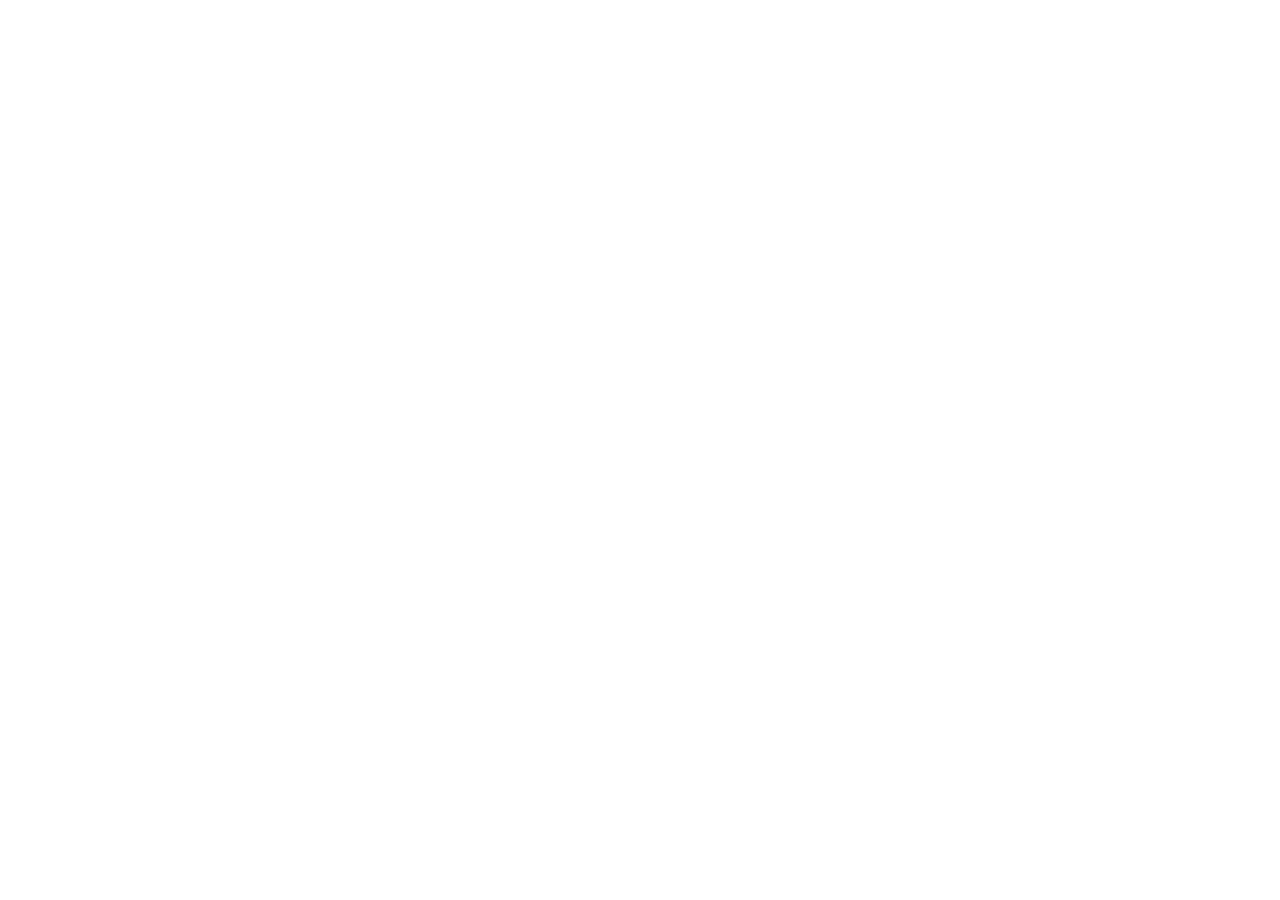
==== index.html @ 70196791 "Add files via upload" ====
<!doctype html>
<html lang="ar" dir="rtl">
  <head>
    <meta charset="UTF-8" />
    <meta name="viewport" content="width=device-width, initial-scale=1.0" />
    <title>Radiant Solar - المشعبة للطاقة الشمسية</title>
    <link rel="preconnect" href="https://fonts.googleapis.com">
    <link rel="preconnect" href="https://fonts.gstatic.com" crossorigin>
    <link href="https://fonts.googleapis.com/css2?family=IBM+Plex+Sans+Arabic:wght@300;400;500;600;700&family=Manrope:wght@300;400;500;600;700&display=swap" rel="stylesheet">
    <link href="https://fonts.googleapis.com/css2?family=Material+Symbols+Outlined:opsz,wght,FILL,GRAD@20..48,100..700,0..1,-50..200" rel="stylesheet" />
  </head>
  <body class="font-arabic bg-background text-on-background">
    <div id="root"></div>
    <script type="module" src="/src/main.tsx"></script>
  </body>
</html>
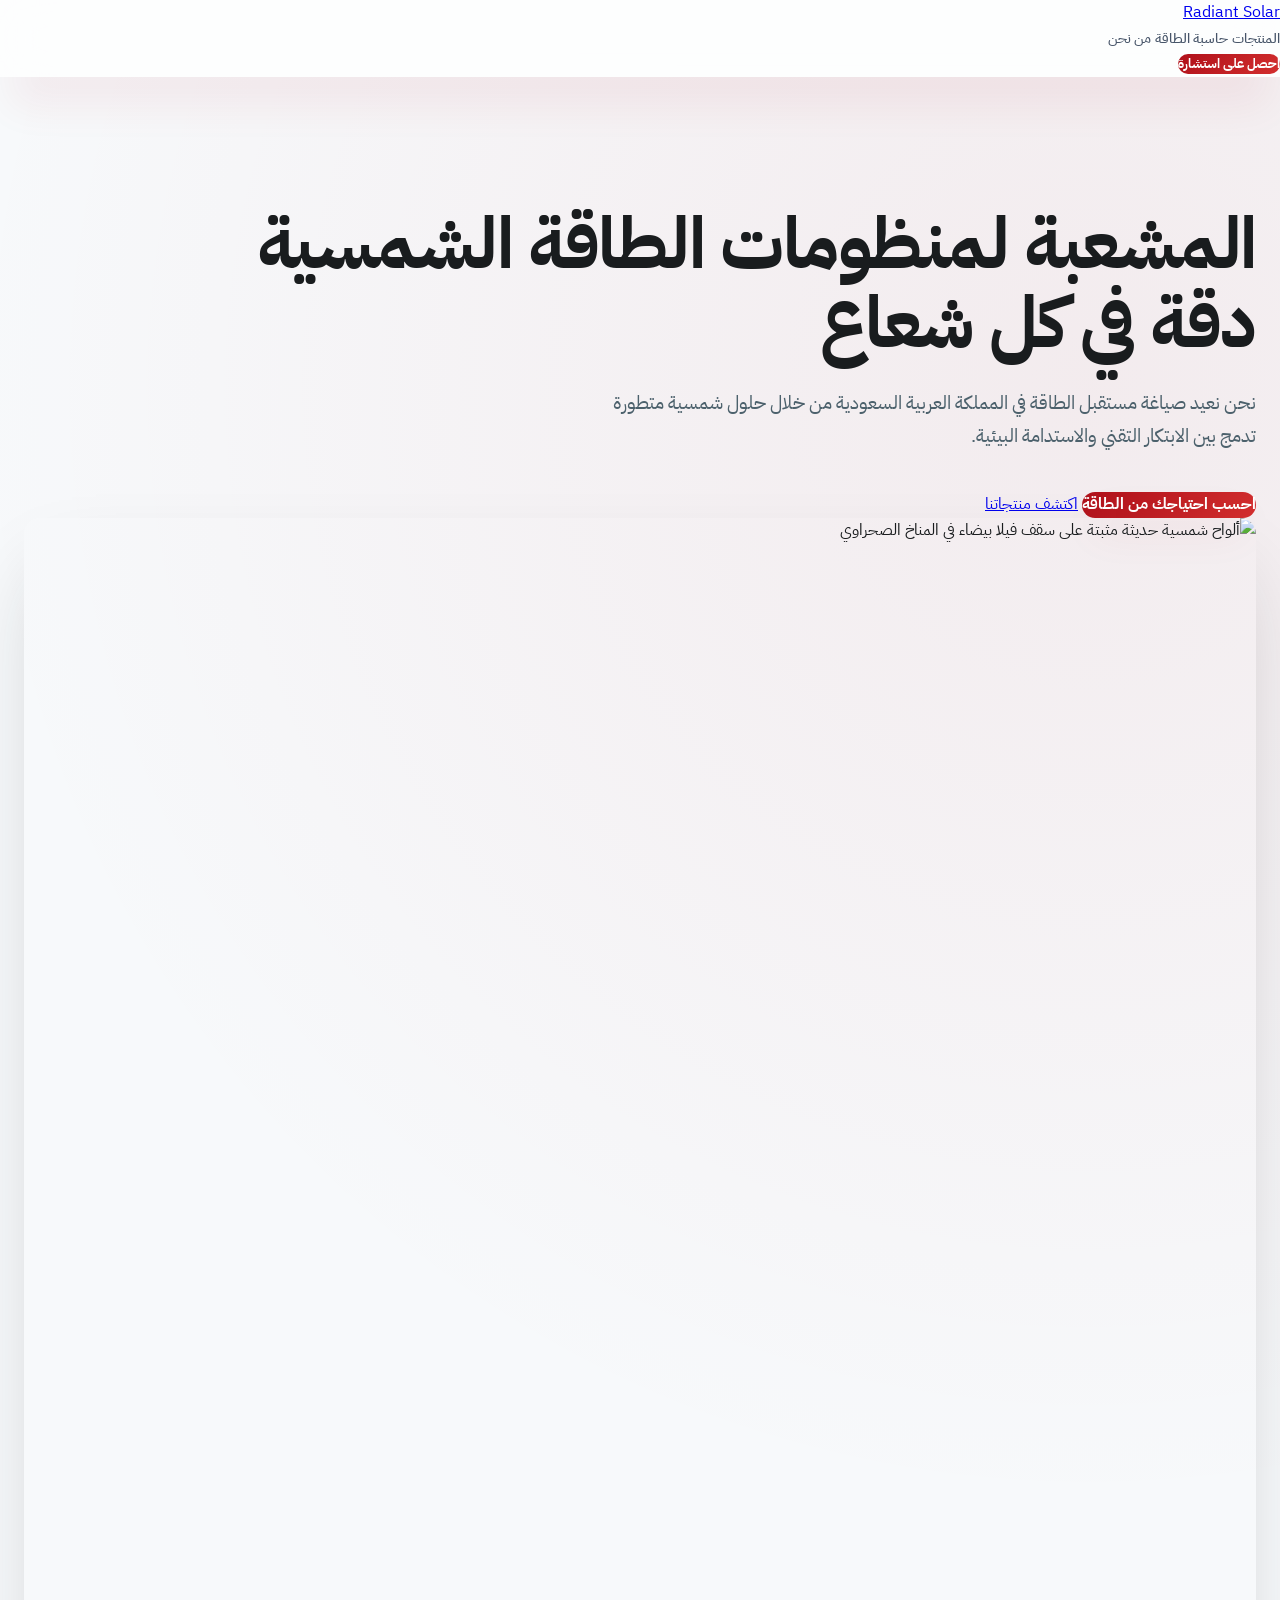
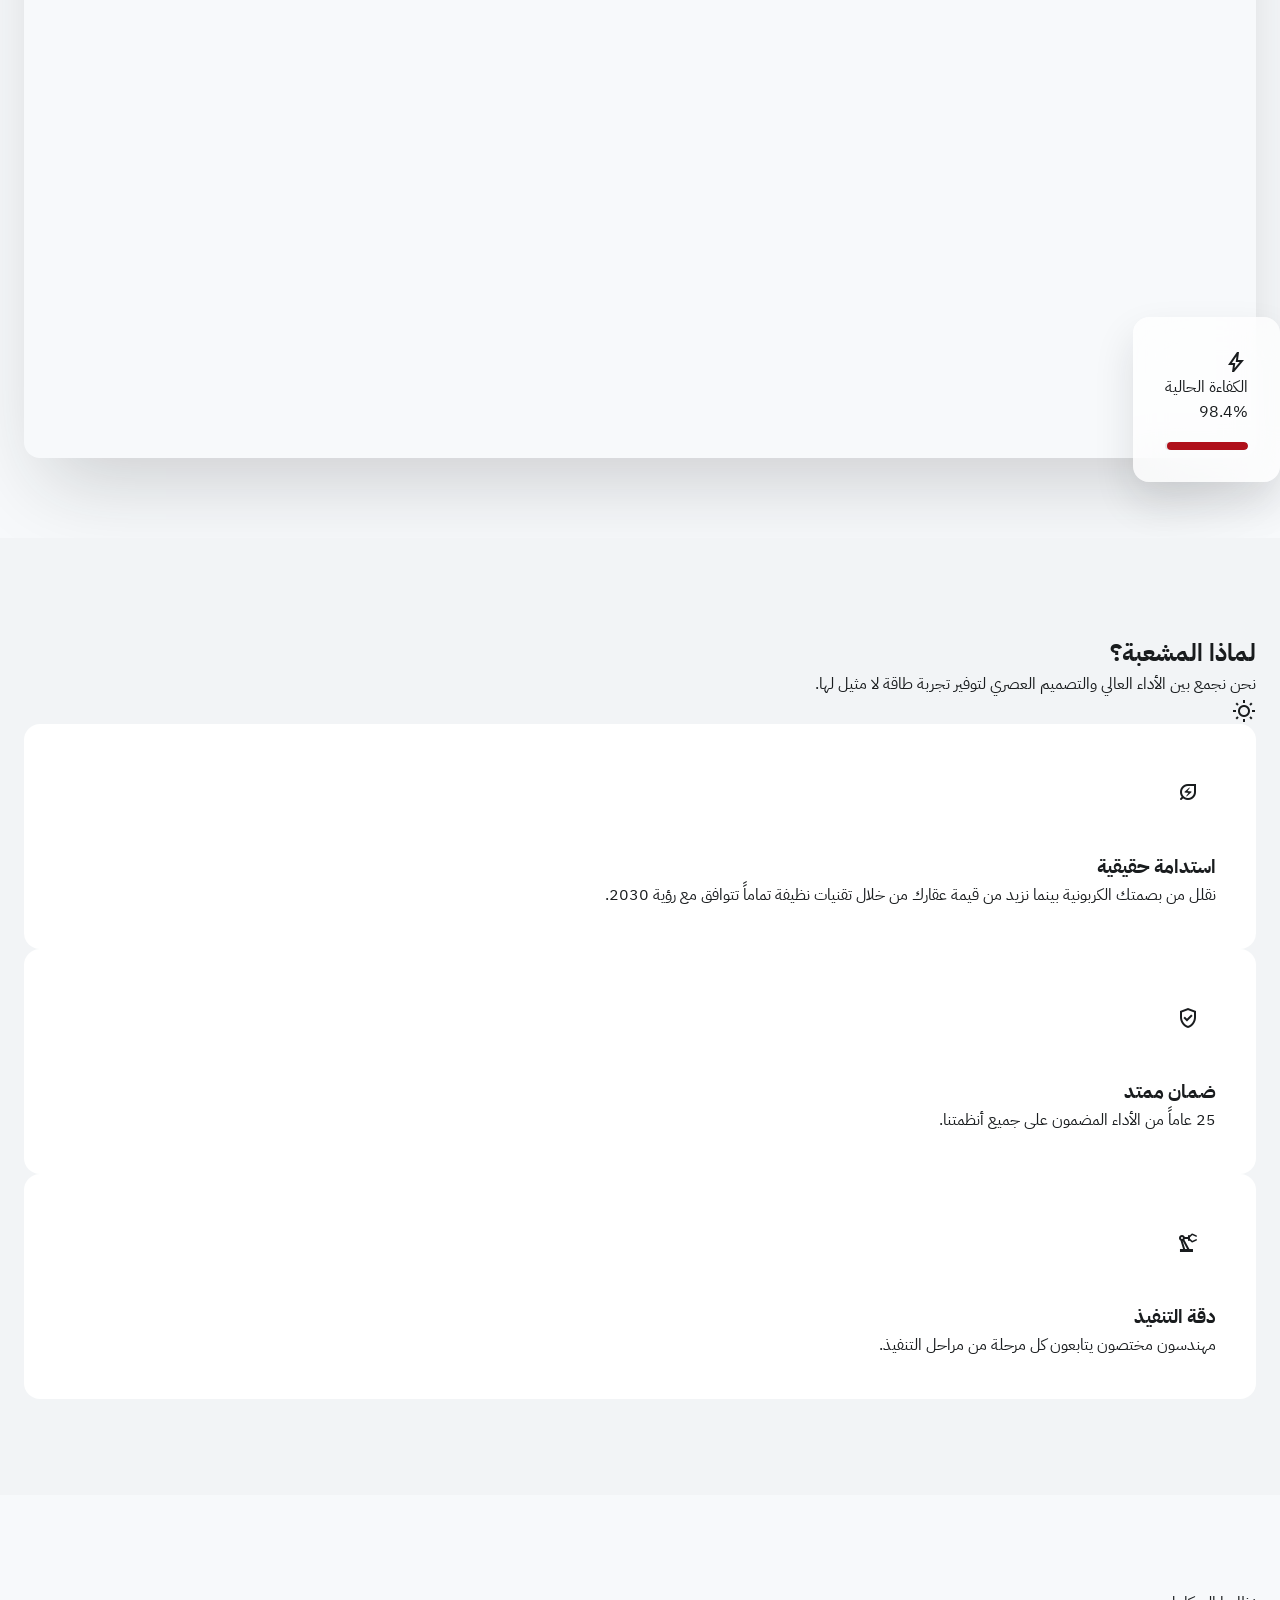
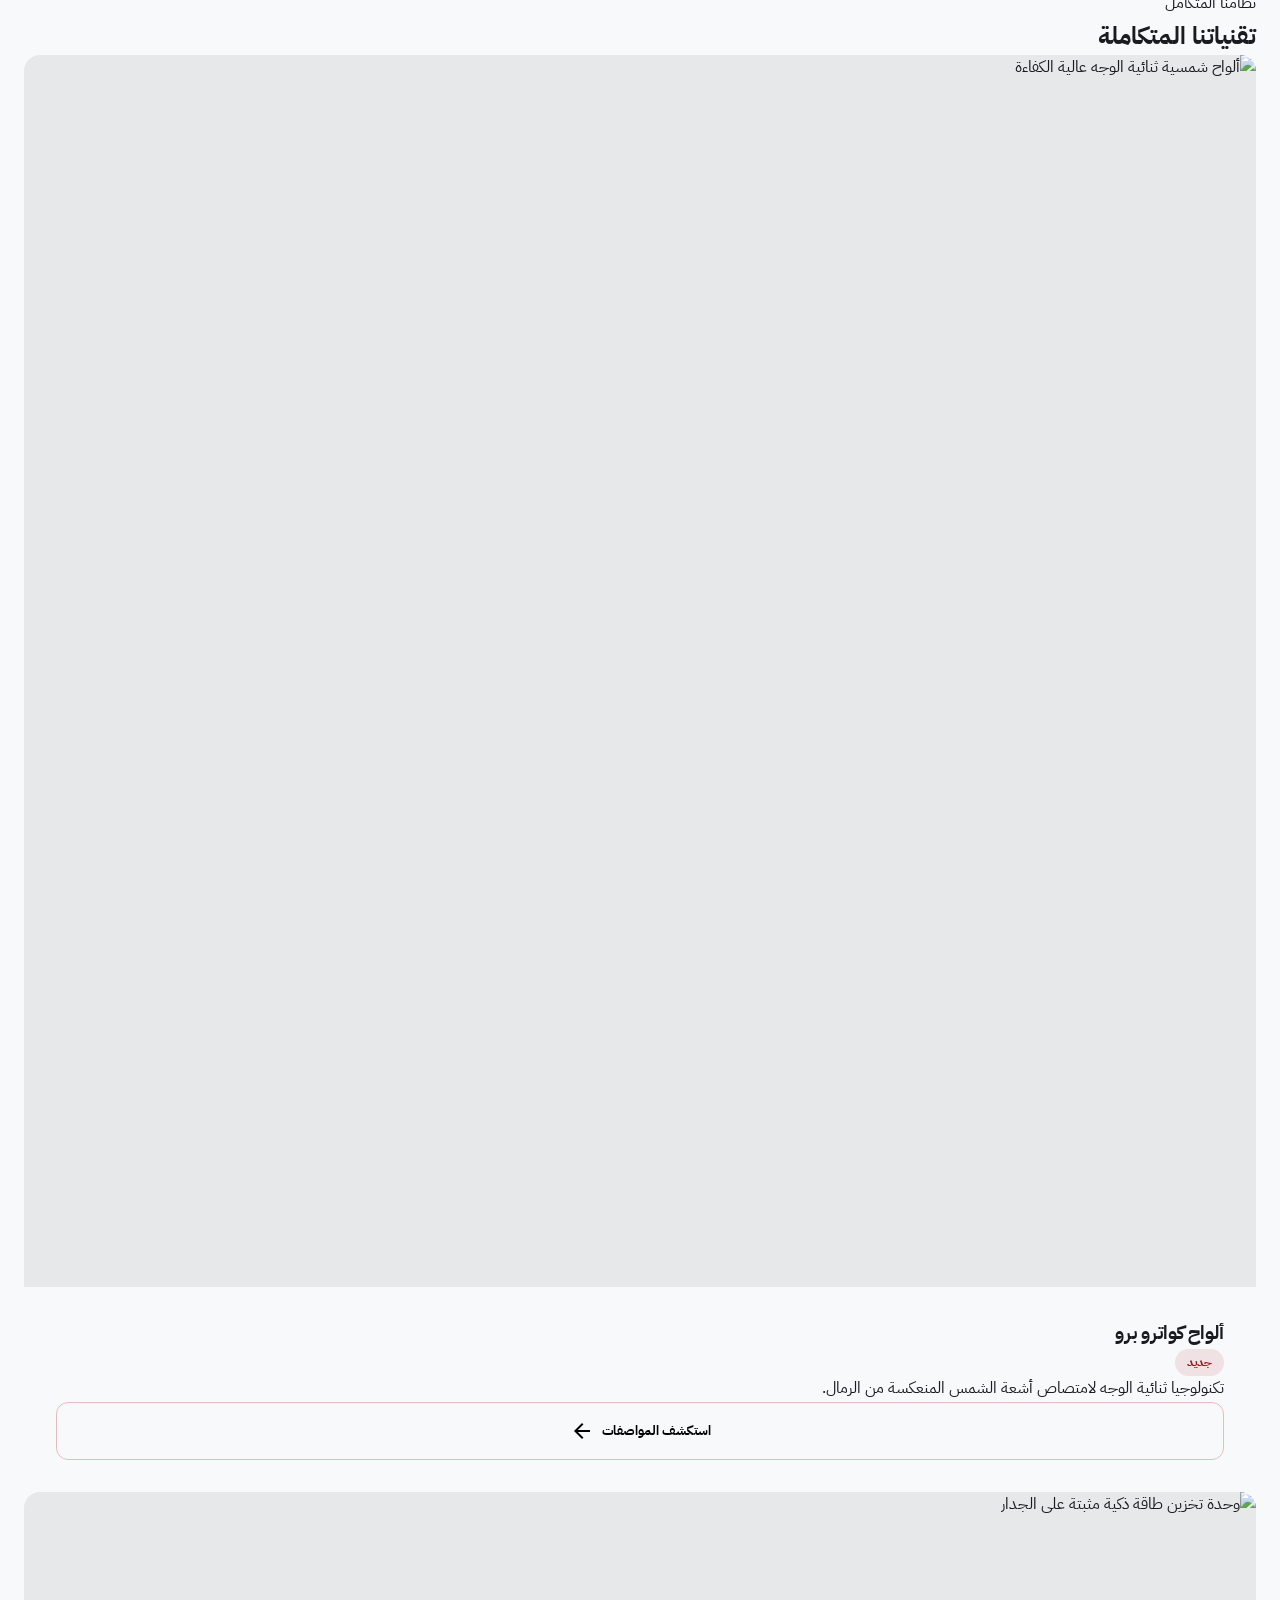
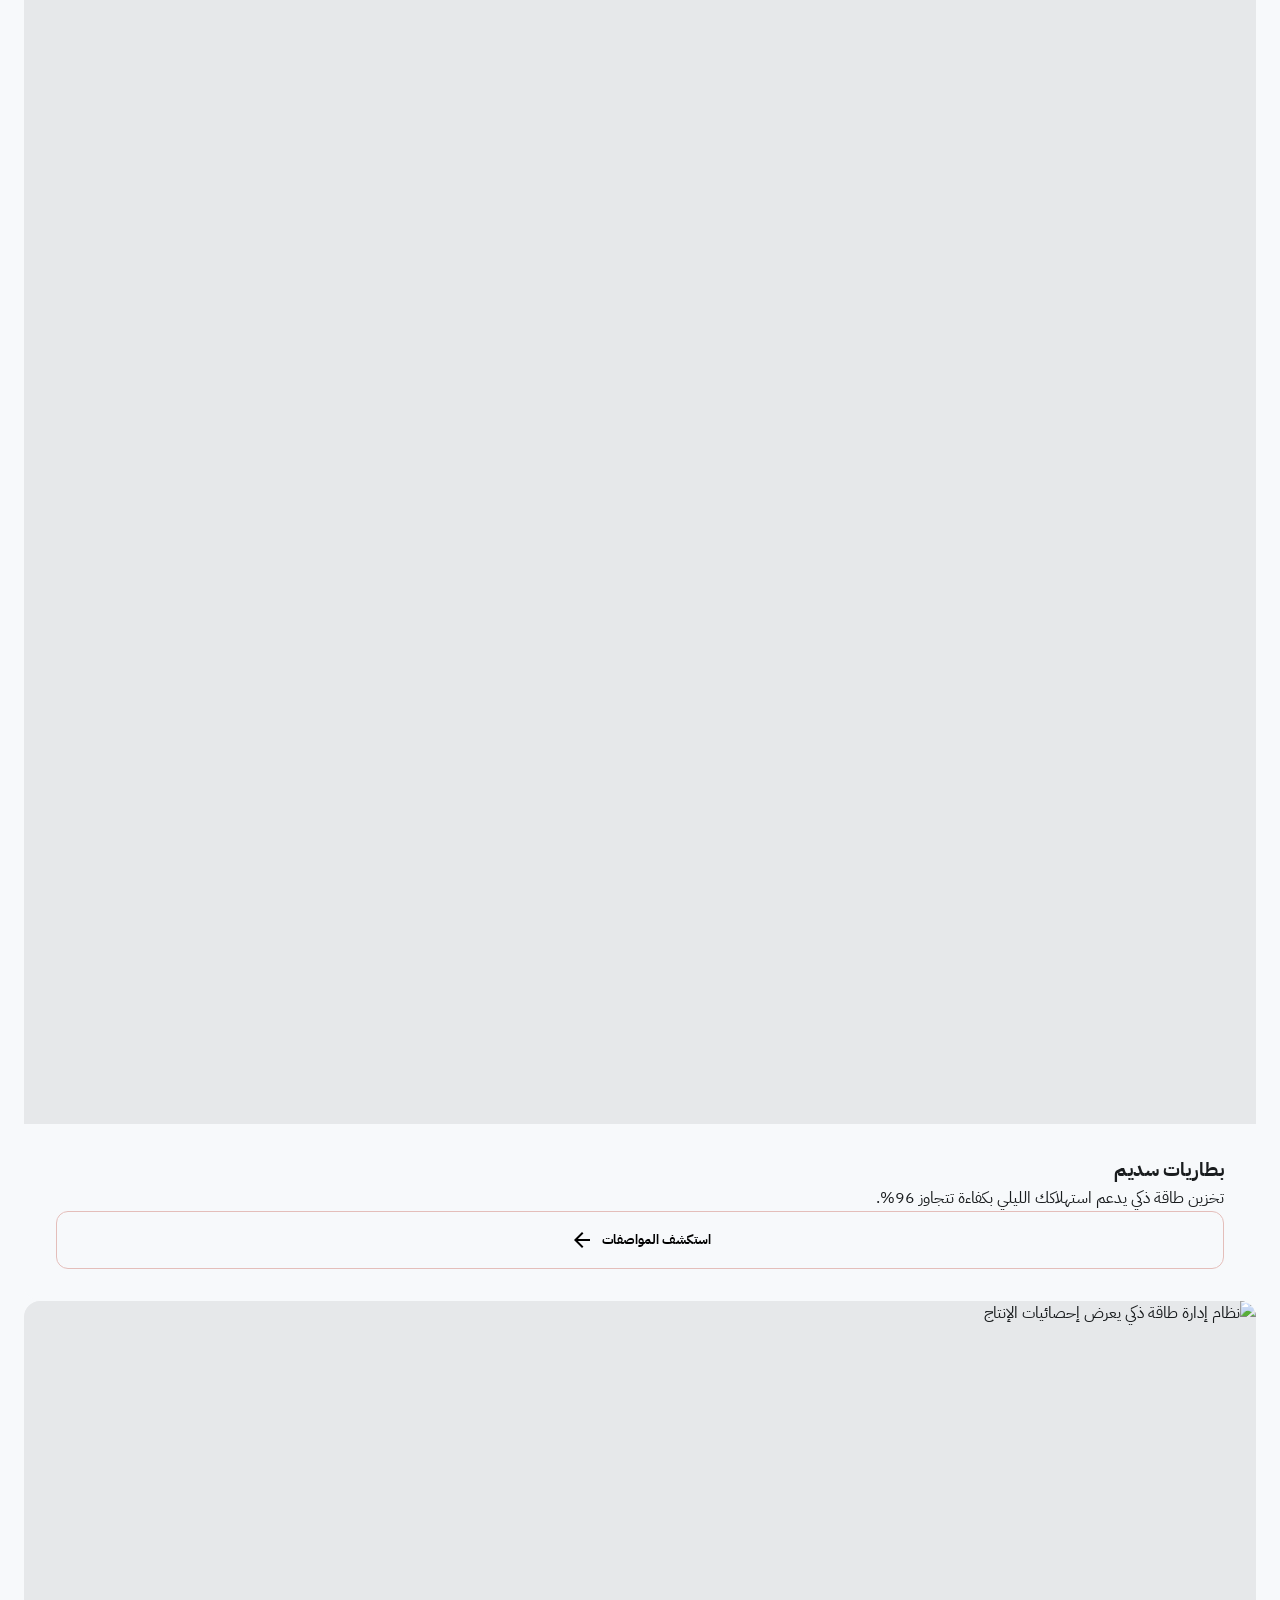
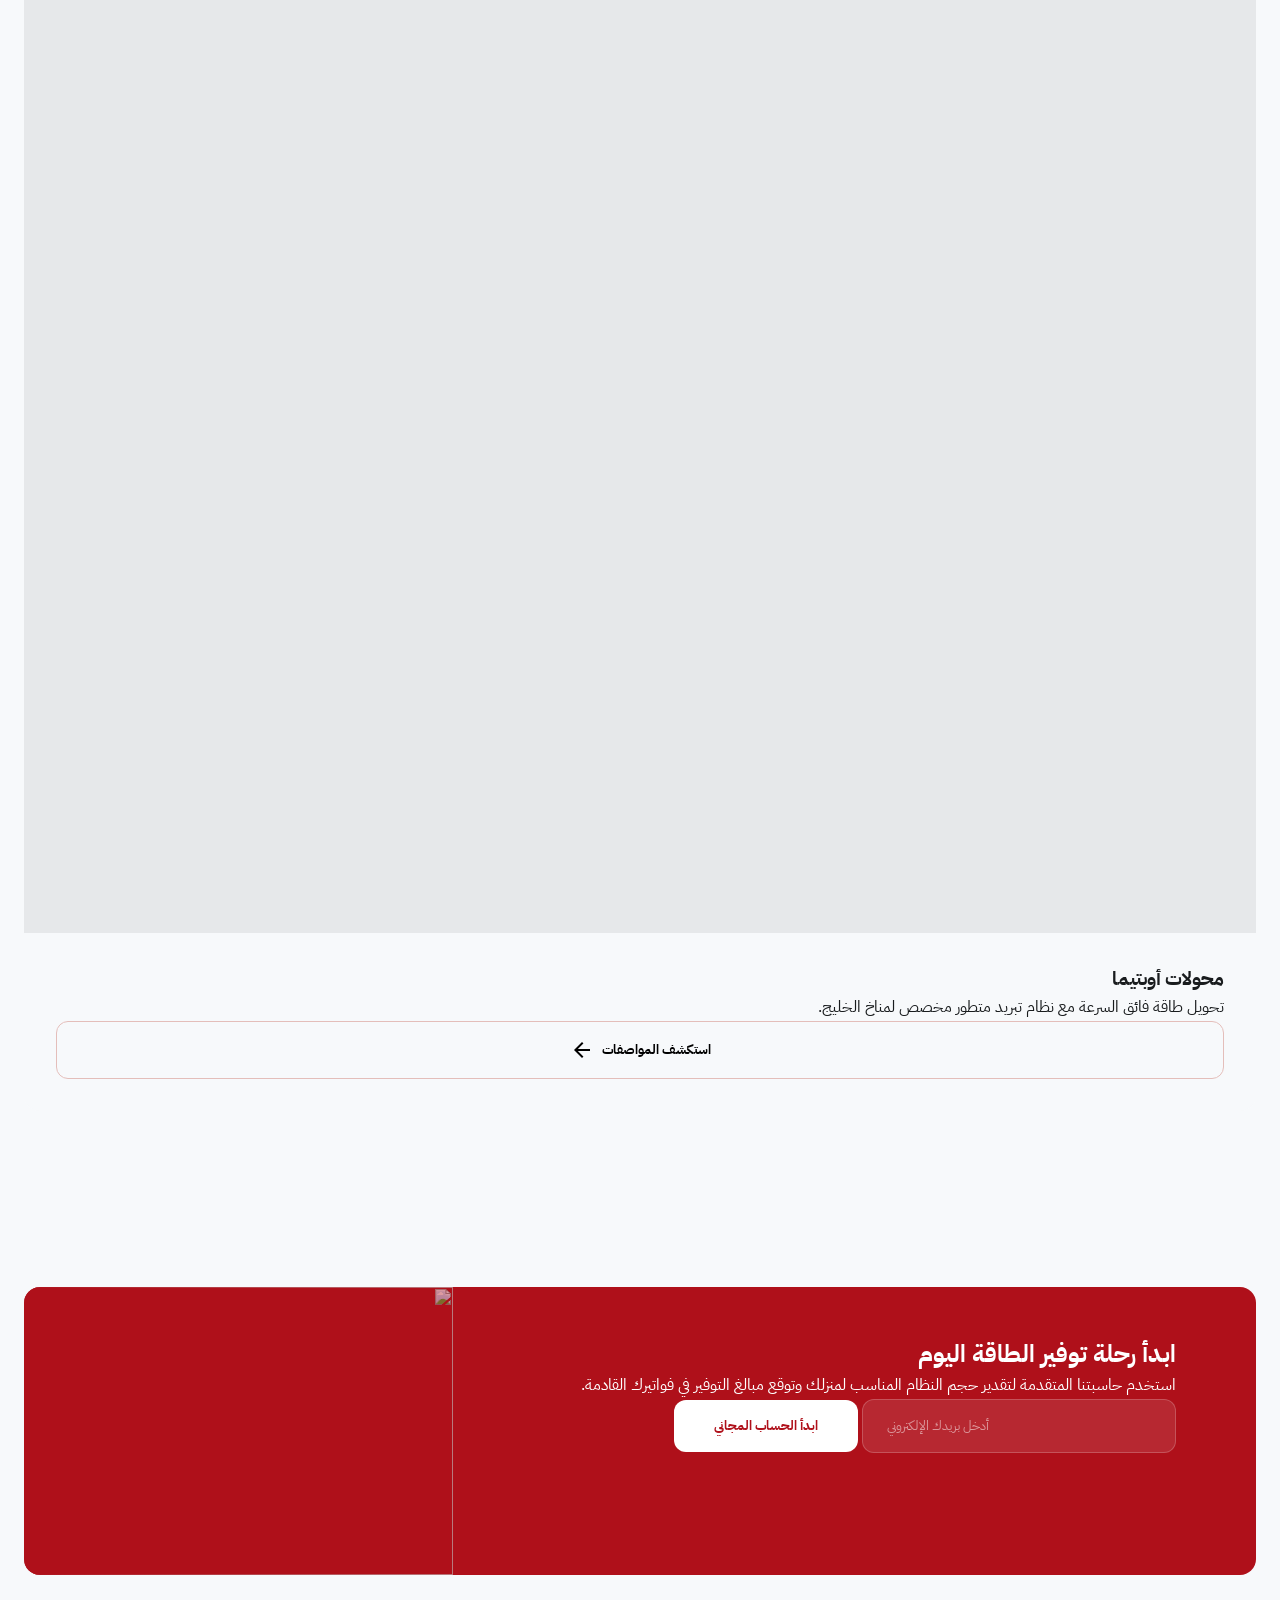
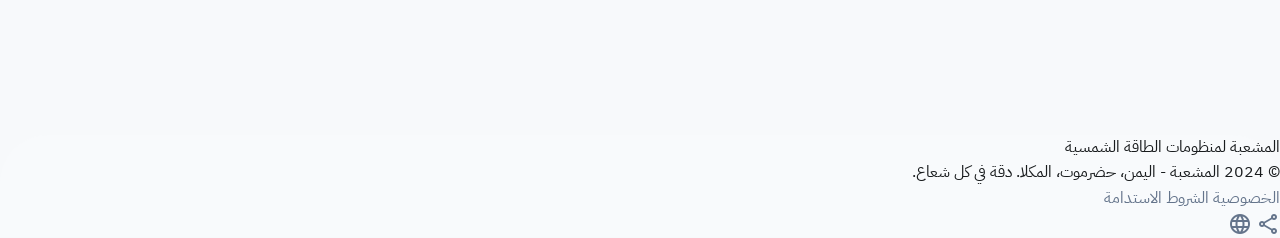
==== commit 23934381: "Add files via upload" ====
--- a/index.html
+++ b/index.html
@@ -1,17 +1,401 @@
-<!doctype html>
-<html lang="ar" dir="rtl">
-  <head>
+<!DOCTYPE html>
+<!--
+    ===================================================
+    ملف: index.html
+    الصفحة: الرئيسية (Home Page)
+    الوصف: الصفحة الرئيسية لموقع المشعبة للطاقة الشمسية
+
+    للباك اند:
+    - هذه الصفحة ثابتة بالكامل حالياً
+    - القسم الوحيد الذي يحتاج ربط بالباك اند:
+      * نموذج CTA (البريد الإلكتروني في الأسفل)
+        ← يُرسل إلى: POST /api/newsletter
+
+    الملفات المربوطة:
+    - css/main.css       (أنماط مشتركة)
+    - css/home.css       (أنماط الصفحة الرئيسية)
+    - js/tailwind.config.js (إعدادات الألوان)
+    - js/main.js         (JS مشترك)
+    - js/contact.js      (نموذج CTA)
+    ===================================================
+-->
+<html dir="rtl" lang="ar" class="scroll-smooth">
+<head>
     <meta charset="UTF-8" />
     <meta name="viewport" content="width=device-width, initial-scale=1.0" />
-    <title>Radiant Solar - المشعبة للطاقة الشمسية</title>
-    <link rel="preconnect" href="https://fonts.googleapis.com">
-    <link rel="preconnect" href="https://fonts.gstatic.com" crossorigin>
-    <link href="https://fonts.googleapis.com/css2?family=IBM+Plex+Sans+Arabic:wght@300;400;500;600;700&family=Manrope:wght@300;400;500;600;700&display=swap" rel="stylesheet">
-    <link href="https://fonts.googleapis.com/css2?family=Material+Symbols+Outlined:opsz,wght,FILL,GRAD@20..48,100..700,0..1,-50..200" rel="stylesheet" />
-  </head>
-  <body class="font-arabic bg-background text-on-background">
-    <div id="root"></div>
-    <script type="module" src="/src/main.tsx"></script>
-  </body>
+
+    <!-- عنوان الصفحة -->
+    <title>المشعبة لمنظومات الطاقة الشمسية | Radiant Solar - حضرموت، المكلا، اليمن</title>
+
+    <!-- وصف الصفحة لمحركات البحث -->
+    <meta name="description" content="المشعبة لمنظومات الطاقة الشمسية - حلول طاقة شمسية متطورة في اليمن، حضرموت والمكلا. ألواح شمسية، بطاريات، محولات، وحاسبة طاقة ذكية." />
+
+    <!-- للباك اند: أضف CSRF token هنا إذا كنت تستخدم Laravel -->
+    <!-- <meta name="csrf-token" content="{{ csrf_token() }}"> -->
+
+    <!-- ==================== الخطوط ==================== -->
+    <link rel="preconnect" href="https://fonts.googleapis.com" />
+    <link rel="preconnect" href="https://fonts.gstatic.com" crossorigin />
+    <link href="https://fonts.googleapis.com/css2?family=Manrope:wght@200..800&family=IBM+Plex+Sans+Arabic:wght@100..700&display=swap" rel="stylesheet" />
+    <link href="https://fonts.googleapis.com/css2?family=Material+Symbols+Outlined:wght,FILL@100..700,0..1&display=swap" rel="stylesheet" />
+
+    <!-- ==================== Tailwind CSS ==================== -->
+    <!-- يجب تحميل Tailwind Config أولاً قبل Tailwind CDN -->
+    <script src="js/tailwind.config.js"></script>
+    <script src="https://cdn.tailwindcss.com?plugins=forms,container-queries"></script>
+
+    <!-- ==================== CSS الخاصة بالموقع ==================== -->
+    <!-- الأنماط المشتركة لجميع الصفحات -->
+    <link rel="stylesheet" href="css/main.css" />
+    <!-- الأنماط الخاصة بالصفحة الرئيسية -->
+    <link rel="stylesheet" href="css/home.css" />
+</head>
+
+<body class="bg-surface text-on-surface overflow-x-hidden">
+
+<!-- ==========================================
+     شريط التنقل العلوي (Navbar)
+     للباك اند: روابط التنقل ثابتة حالياً
+                يمكن تفعيل/تعطيل الروابط
+                بناءً على صلاحية المستخدم
+     ========================================== -->
+<nav id="main-navbar"
+     class="glass-nav fixed top-0 left-0 right-0 z-50 flex justify-between items-center px-8 h-20 max-w-7xl mx-auto rounded-full mt-4 md:mx-8"
+     role="navigation" aria-label="التنقل الرئيسي">
+
+    <!-- الشعار -->
+    <div class="flex items-center gap-8">
+        <a href="index.html"
+           class="text-2xl font-black tracking-tighter text-primary"
+           aria-label="الصفحة الرئيسية - Radiant Solar">
+            Radiant Solar
+        </a>
+
+        <!-- روابط التنقل (سطح المكتب) -->
+        <nav class="hidden md:flex items-center gap-6" aria-label="قائمة رئيسية">
+            <a class="nav-link" href="pages/products.html">المنتجات</a>
+            <a class="nav-link" href="pages/calculator.html">حاسبة الطاقة</a>
+            <a class="nav-link" href="pages/about.html">من نحن</a>
+            <!-- للباك اند: يمكن إضافة رابط "تسجيل الدخول" هنا -->
+        </nav>
+    </div>
+
+    <!-- زر الاستشارة -->
+    <button class="btn-consultation px-6 py-2.5 text-sm"
+            onclick="window.location.href='pages/about.html'"
+            id="consultation-btn">
+        احصل على استشارة
+    </button>
+</nav>
+
+
+<!-- ==========================================
+     قسم البطولة (Hero Section)
+     ========================================== -->
+<header class="hero-section" role="banner">
+    <!-- خلفية أشعة الشمس -->
+    <div class="absolute inset-0 sun-ray-effect -z-10" aria-hidden="true"></div>
+
+    <div class="max-w-7xl mx-auto grid grid-cols-1 lg:grid-cols-12 gap-12 items-center">
+
+        <!-- النص الرئيسي -->
+        <div class="lg:col-span-7 reveal">
+            <h1 class="hero-title text-on-surface">
+                <span class="text-primary">المشعبة</span> لمنظومات الطاقة الشمسية
+                <br />دقة في كل شعاع
+            </h1>
+            <p class="hero-description">
+                نحن نعيد صياغة مستقبل الطاقة في المملكة العربية السعودية من خلال
+                حلول شمسية متطورة تدمج بين الابتكار التقني والاستدامة البيئية.
+            </p>
+            <div class="flex flex-wrap gap-4">
+                <!-- زر رئيسي: يوجه لحاسبة الطاقة -->
+                <a href="pages/calculator.html"
+                   class="btn-primary px-8 py-4 text-lg rounded-xl"
+                   id="hero-calc-btn">
+                    احسب احتياجك من الطاقة
+                </a>
+                <!-- زر ثانوي: يوجه للمنتجات -->
+                <a href="pages/products.html"
+                   class="px-8 py-4 rounded-xl font-bold text-lg bg-surface-container-highest text-on-surface hover:bg-surface-container-high transition-colors"
+                   id="hero-products-btn">
+                    اكتشف منتجاتنا
+                </a>
+            </div>
+        </div>
+
+        <!-- الصورة البطولية -->
+        <div class="lg:col-span-5 relative reveal" style="animation-delay:0.2s">
+            <div class="hero-image-wrapper">
+                <!-- للباك اند: الصورة من خارجي حالياً
+                               يمكن تغييرها لصورة من storage السيرفر -->
+                <img src="https://lh3.googleusercontent.com/aida-public/[base64]"
+                     alt="ألواح شمسية حديثة مثبتة على سقف فيلا بيضاء في المناخ الصحراوي" />
+            </div>
+
+            <!-- بطاقة الكفاءة الزجاجية -->
+            <div class="efficiency-card" aria-label="مؤشر كفاءة النظام">
+                <div class="flex items-center gap-4 mb-4">
+                    <div class="p-3 bg-primary/10 rounded-full">
+                        <span class="material-symbols-outlined text-primary" aria-hidden="true">bolt</span>
+                    </div>
+                    <div>
+                        <p class="text-xs text-secondary font-bold uppercase tracking-wider">الكفاءة الحالية</p>
+                        <!-- للباك اند: هذا الرقم يمكن جلبه من API
+                                        GET /api/stats/efficiency -->
+                        <p class="text-2xl font-bold text-on-surface">98.4%</p>
+                    </div>
+                </div>
+                <div class="efficiency-bar">
+                    <div class="efficiency-bar-fill" style="width: 98%" aria-valuenow="98" aria-valuemin="0" aria-valuemax="100"></div>
+                </div>
+            </div>
+        </div>
+
+    </div>
+</header>
+
+
+<!-- ==========================================
+     قسم المزايا (Benefits Section - Bento Grid)
+     ========================================== -->
+<section class="benefits-section" aria-labelledby="benefits-heading">
+    <div class="max-w-7xl mx-auto">
+
+        <div class="flex flex-col md:flex-row justify-between items-end mb-16 gap-6">
+            <div class="reveal">
+                <h2 id="benefits-heading" class="text-4xl font-bold mb-4">لماذا المشعبة؟</h2>
+                <p class="text-secondary max-w-md">
+                    نحن نجمع بين الأداء العالي والتصميم العصري لتوفير تجربة طاقة لا مثيل لها.
+                </p>
+            </div>
+            <span class="material-symbols-outlined text-7xl text-primary/10 reveal" aria-hidden="true">wb_sunny</span>
+        </div>
+
+        <!-- شبكة بينتو للمزايا -->
+        <div class="grid grid-cols-1 md:grid-cols-4 gap-6">
+
+            <!-- ميزة 1: الاستدامة (بطاقة كبيرة) -->
+            <div class="benefit-card-large md:col-span-2 group reveal">
+                <div class="benefit-icon-wrapper bg-primary/5">
+                    <span class="material-symbols-outlined text-4xl text-primary" aria-hidden="true">energy_savings_leaf</span>
+                </div>
+                <div>
+                    <h3 class="text-2xl font-bold mb-3">استدامة حقيقية</h3>
+                    <p class="text-secondary leading-relaxed">
+                        نقلل من بصمتك الكربونية بينما نزيد من قيمة عقارك
+                        من خلال تقنيات نظيفة تماماً تتوافق مع رؤية 2030.
+                    </p>
+                </div>
+            </div>
+
+            <!-- ميزة 2: الضمان -->
+            <div class="benefit-card group reveal" style="animation-delay:0.1s">
+                <div class="benefit-icon-wrapper bg-tertiary/5">
+                    <span class="material-symbols-outlined text-4xl text-tertiary" aria-hidden="true">verified_user</span>
+                </div>
+                <div>
+                    <h3 class="text-2xl font-bold mb-3">ضمان ممتد</h3>
+                    <p class="text-secondary leading-relaxed">25 عاماً من الأداء المضمون على جميع أنظمتنا.</p>
+                </div>
+            </div>
+
+            <!-- ميزة 3: دقة التنفيذ -->
+            <div class="benefit-card group reveal" style="animation-delay:0.2s">
+                <div class="benefit-icon-wrapper bg-primary/5">
+                    <span class="material-symbols-outlined text-4xl text-primary" aria-hidden="true">precision_manufacturing</span>
+                </div>
+                <div>
+                    <h3 class="text-2xl font-bold mb-3">دقة التنفيذ</h3>
+                    <p class="text-secondary leading-relaxed">مهندسون مختصون يتابعون كل مرحلة من مراحل التنفيذ.</p>
+                </div>
+            </div>
+
+        </div>
+    </div>
+</section>
+
+
+<!-- ==========================================
+     قسم عرض المنتجات (Product Showcase)
+     للباك اند: يمكن جلب المنتجات ديناميكياً من:
+                GET /api/products?featured=true&limit=3
+     ========================================== -->
+<section class="products-showcase-section" aria-labelledby="products-heading">
+    <div class="max-w-7xl mx-auto">
+
+        <div class="text-center mb-16 reveal">
+            <span class="text-primary font-bold tracking-[0.2em] uppercase text-sm mb-4 block">نظامنا المتكامل</span>
+            <h2 id="products-heading" class="text-5xl font-bold">تقنياتنا المتكاملة</h2>
+        </div>
+
+        <div class="grid grid-cols-1 md:grid-cols-3 gap-8">
+
+            <!-- منتج 1: الألواح الشمسية -->
+            <article class="product-card reveal group" aria-label="ألواح كواترو برو">
+                <div class="product-card-image">
+                    <img src="https://lh3.googleusercontent.com/aida-public/[base64]"
+                         alt="ألواح شمسية ثنائية الوجه عالية الكفاءة" />
+                </div>
+                <div class="product-card-body">
+                    <div class="flex justify-between items-start mb-4">
+                        <h3 class="text-2xl font-bold">ألواح كواترو برو</h3>
+                        <!-- للباك اند: شارة "جديد" يمكن التحكم بها من لوحة التحكم -->
+                        <span class="badge badge-primary">جديد</span>
+                    </div>
+                    <p class="text-secondary mb-6 leading-relaxed">
+                        تكنولوجيا ثنائية الوجه لامتصاص أشعة الشمس المنعكسة من الرمال.
+                    </p>
+                    <!-- للباك اند: رابط صفحة المنتج يحمل id المنتج
+                                     href="/products/{product_id}" -->
+                    <button class="product-explore-btn"
+                            onclick="window.location.href='pages/products.html'"
+                            id="explore-panels-btn">
+                        استكشف المواصفات
+                        <span class="material-symbols-outlined" aria-hidden="true">arrow_back</span>
+                    </button>
+                </div>
+            </article>
+
+            <!-- منتج 2: البطاريات -->
+            <article class="product-card reveal group" style="animation-delay:0.1s" aria-label="بطاريات سديم">
+                <div class="product-card-image">
+                    <img src="https://lh3.googleusercontent.com/aida-public/[base64]"
+                         alt="وحدة تخزين طاقة ذكية مثبتة على الجدار" />
+                </div>
+                <div class="product-card-body">
+                    <h3 class="text-2xl font-bold mb-4">بطاريات سديم</h3>
+                    <p class="text-secondary mb-6 leading-relaxed">
+                        تخزين طاقة ذكي يدعم استهلاكك الليلي بكفاءة تتجاوز 96%.
+                    </p>
+                    <button class="product-explore-btn"
+                            onclick="window.location.href='pages/products.html'"
+                            id="explore-batteries-btn">
+                        استكشف المواصفات
+                        <span class="material-symbols-outlined" aria-hidden="true">arrow_back</span>
+                    </button>
+                </div>
+            </article>
+
+            <!-- منتج 3: المحولات -->
+            <article class="product-card reveal group" style="animation-delay:0.2s" aria-label="محولات أوبتيما">
+                <div class="product-card-image">
+                    <img src="https://lh3.googleusercontent.com/aida-public/[base64]"
+                         alt="نظام إدارة طاقة ذكي يعرض إحصائيات الإنتاج" />
+                </div>
+                <div class="product-card-body">
+                    <h3 class="text-2xl font-bold mb-4">محولات أوبتيما</h3>
+                    <p class="text-secondary mb-6 leading-relaxed">
+                        تحويل طاقة فائق السرعة مع نظام تبريد متطور مخصص لمناخ الخليج.
+                    </p>
+                    <button class="product-explore-btn"
+                            onclick="window.location.href='pages/products.html'"
+                            id="explore-inverters-btn">
+                        استكشف المواصفات
+                        <span class="material-symbols-outlined" aria-hidden="true">arrow_back</span>
+                    </button>
+                </div>
+            </article>
+
+        </div>
+    </div>
+</section>
+
+
+<!-- ==========================================
+     قسم دعوة للحاسبة (Calculator CTA)
+     للباك اند: نموذج البريد الإلكتروني هنا
+                يُرسل إلى: POST /api/newsletter
+                الحقل: { email: "..." }
+     ========================================== -->
+<section class="calculator-cta-section" aria-labelledby="cta-heading">
+    <div class="max-w-7xl mx-auto">
+        <div class="calculator-cta-box">
+
+            <!-- المحتوى النصي -->
+            <div class="calculator-cta-content reveal">
+                <h2 id="cta-heading" class="text-4xl md:text-5xl font-bold mb-8 leading-tight">
+                    ابدأ رحلة توفير الطاقة اليوم
+                </h2>
+                <p class="text-xl mb-12 opacity-90 max-w-lg leading-relaxed">
+                    استخدم حاسبتنا المتقدمة لتقدير حجم النظام المناسب لمنزلك
+                    وتوقع مبالغ التوفير في فواتيرك القادمة.
+                </p>
+
+                <!-- نموذج البريد الإلكتروني -->
+                <form id="cta-email-form"
+                      class="flex flex-col sm:flex-row gap-4"
+                      novalidate
+                      aria-label="نموذج بدء الحساب">
+                    <!-- للباك اند: البريد الإلكتروني يُرسل للسيرفر عند الإرسال -->
+                    <input type="email"
+                           id="cta-email-input"
+                           name="email"
+                           class="cta-email-input text-sm"
+                           placeholder="أدخل بريدك الإلكتروني"
+                           autocomplete="email"
+                           dir="ltr"
+                           aria-label="البريد الإلكتروني" />
+                    <button type="submit"
+                            class="cta-submit-btn"
+                            id="cta-submit-btn">
+                        ابدأ الحساب المجاني
+                    </button>
+                </form>
+            </div>
+
+            <!-- الصورة (عنصر زخرفي) -->
+            <div class="calculator-cta-image" aria-hidden="true">
+                <img src="https://lh3.googleusercontent.com/aida-public/[base64]"
+                     alt="" />
+            </div>
+
+        </div>
+    </div>
+</section>
+
+
+<!-- ==========================================
+     الفوتر (Footer)
+     للباك اند: روابط الفوتر ثابتة
+                يمكن جلبها من: GET /api/settings
+     ========================================== -->
+<footer class="site-footer" role="contentinfo">
+    <div class="max-w-7xl mx-auto px-8 py-12 flex flex-col md:flex-row justify-between items-center gap-6">
+
+        <!-- الشعار وحقوق الملكية -->
+        <div class="flex flex-col gap-2 items-center md:items-start">
+            <span class="text-xl font-bold text-slate-900">المشعبة لمنظومات الطاقة الشمسية</span>
+            <!-- للباك اند: السنة يمكن توليدها ديناميكياً -->
+            <p class="text-slate-500 text-sm">© 2024 المشعبة - اليمن، حضرموت، المكلا. دقة في كل شعاع.</p>
+        </div>
+
+        <!-- روابط الفوتر -->
+        <nav class="flex gap-8" aria-label="روابط ثانوية">
+            <a href="#" class="text-slate-500 hover:text-primary transition-colors font-medium">الخصوصية</a>
+            <a href="#" class="text-slate-500 hover:text-primary transition-colors font-medium">الشروط</a>
+            <a href="#" class="text-slate-500 hover:text-primary transition-colors font-medium">الاستدامة</a>
+        </nav>
+
+        <!-- أيقونات التواصل الاجتماعي -->
+        <!-- للباك اند: الروابط يمكن جلبها من: GET /api/settings/social_links -->
+        <div class="flex gap-4" aria-label="وسائل التواصل الاجتماعي">
+            <a href="#" class="w-10 h-10 rounded-full bg-slate-200 flex items-center justify-center text-slate-600 hover:bg-primary hover:text-white transition-colors" aria-label="مشاركة">
+                <span class="material-symbols-outlined text-sm" aria-hidden="true">share</span>
+            </a>
+            <a href="#" class="w-10 h-10 rounded-full bg-slate-200 flex items-center justify-center text-slate-600 hover:bg-primary hover:text-white transition-colors" aria-label="اللغة">
+                <span class="material-symbols-outlined text-sm" aria-hidden="true">language</span>
+            </a>
+        </div>
+
+    </div>
+</footer>
+
+
+<!-- ==================== JavaScript ==================== -->
+<!-- يجب تحميل main.js في نهاية body لتحسين الأداء -->
+<script src="js/main.js"></script>
+<script src="js/contact.js"></script>
+
+</body>
 </html>
-
--- a/css/main.css
+++ b/css/main.css
@@ -0,0 +1,446 @@
+/**
+ * ===================================================
+ * ملف: main.css
+ * الوصف: الأنماط المشتركة لجميع صفحات الموقع
+ *
+ * للباك اند:
+ * - هذا الملف يُضمّن في جميع الصفحات
+ * - يحتوي على المتغيرات الأساسية ونظام التنسيق
+ * - لا تعدّل هذا الملف إلا إذا أردت تغيير
+ *   الأنماط التي تؤثر على الموقع بأكمله
+ * ===================================================
+ */
+
+/* ==========================================
+   1. استيراد الخطوط من Google Fonts
+   IBM Plex Sans Arabic = النصوص العربية
+   Manrope = الأرقام والنصوص الإنجليزية
+   Material Symbols = أيقونات الموقع
+   ========================================== */
+@import url('https://fonts.googleapis.com/css2?family=Manrope:wght@200..800&family=IBM+Plex+Sans+Arabic:wght@100..700&display=swap');
+@import url('https://fonts.googleapis.com/css2?family=Material+Symbols+Outlined:wght,FILL@100..700,0..1&display=swap');
+
+/* ==========================================
+   2. متغيرات CSS الجذرية (CSS Variables)
+   للباك اند: يمكنك تغيير اللون الرئيسي هنا
+              وسيؤثر على الموقع بالكامل
+   ========================================== */
+:root {
+    --color-primary: #af101a;
+    --color-primary-container: #d32f2f;
+    --color-on-primary: #ffffff;
+    --color-secondary: #4c616c;
+    --color-tertiary: #005f7b;
+    --color-surface: #f7f9fb;
+    --color-on-surface: #191c1e;
+    --color-surface-container-lowest: #ffffff;
+    --color-surface-container-low: #f2f4f6;
+    --color-surface-container: #eceef0;
+    --color-surface-container-high: #e6e8ea;
+    --color-surface-container-highest: #e0e3e5;
+    --color-outline: #8f6f6c;
+    --color-outline-variant: #e4beba;
+
+    /* متغيرات الخطوط */
+    --font-main: 'IBM Plex Sans Arabic', 'Manrope', sans-serif;
+
+    /* سرعة الانتقالات */
+    --transition-fast: 150ms ease;
+    --transition-normal: 250ms ease;
+    --transition-slow: 500ms ease;
+
+    /* ظلال */
+    --shadow-primary: 0 20px 40px -10px rgba(175, 16, 26, 0.2);
+    --shadow-card: 0 4px 24px rgba(25, 28, 30, 0.08);
+}
+
+/* ==========================================
+   3. إعادة تعيين الأنماط الأساسية
+   ========================================== */
+*, *::before, *::after {
+    box-sizing: border-box;
+    margin: 0;
+    padding: 0;
+}
+
+/* نص محدد (selection) */
+::selection {
+    background-color: var(--color-primary-container);
+    color: #fff;
+}
+
+/* ==========================================
+   4. أنماط العنصر الجذري (html & body)
+   ========================================== */
+html {
+    /* تمرير سلس لجميع الصفحات */
+    scroll-behavior: smooth;
+
+    /* دعم الاتجاه من اليمين لليسار (RTL) */
+    direction: rtl;
+}
+
+body {
+    font-family: var(--font-main);
+    background-color: var(--color-surface);
+    color: var(--color-on-surface);
+
+    /* منع التمرير الأفقي */
+    overflow-x: hidden;
+
+    /* حجم الخط الأساسي */
+    font-size: 16px;
+    line-height: 1.6;
+}
+
+/* ==========================================
+   5. أيقونات Material Symbols
+   للباك اند: هذه الإعدادات تتحكم في مظهر
+              جميع الأيقونات في الموقع
+   ========================================== */
+.material-symbols-outlined {
+    font-variation-settings: 'FILL' 0, 'wght' 400, 'GRAD' 0, 'opsz' 24;
+    vertical-align: middle;
+
+    /* منع تحديد الأيقونات بالنقر والسحب */
+    user-select: none;
+    -webkit-user-select: none;
+}
+
+/* أيقونة ممتلئة (filled) */
+.material-symbols-outlined.filled {
+    font-variation-settings: 'FILL' 1, 'wght' 400, 'GRAD' 0, 'opsz' 24;
+}
+
+/* ==========================================
+   6. شريط التنقل (Navbar)
+   للباك اند: هذا الشريط ثابت في أعلى الصفحة
+              ويستخدم تأثير الزجاج (Glassmorphism)
+   ========================================== */
+.glass-nav {
+    /* تأثير الزجاج المطفأ */
+    backdrop-filter: blur(24px);
+    -webkit-backdrop-filter: blur(24px);
+    background: rgba(255, 255, 255, 0.75);
+
+    /* ظل خفيف بلون الموقع */
+    box-shadow: 0 40px 40px -10px rgba(175, 16, 26, 0.06);
+}
+
+/* قائمة التنقل في الصفحات الداخلية */
+.nav-link {
+    font-family: var(--font-main);
+    font-size: 0.875rem;
+    font-weight: 500;
+    color: #475569; /* slate-600 */
+    text-decoration: none;
+    transition: color var(--transition-fast);
+    position: relative;
+    padding-bottom: 2px;
+}
+
+.nav-link:hover {
+    color: var(--color-primary);
+}
+
+/* رابط الصفحة النشطة في شريط التنقل */
+.nav-link.active {
+    color: var(--color-primary);
+    font-weight: 700;
+    border-bottom: 2px solid var(--color-primary);
+}
+
+/* ==========================================
+   7. الأزرار (Buttons)
+   للباك اند: ثلاثة أنواع من الأزرار
+   ========================================== */
+
+/* زر رئيسي (Primary) */
+.btn-primary {
+    display: inline-flex;
+    align-items: center;
+    justify-content: center;
+    gap: 0.5rem;
+    background: linear-gradient(135deg, var(--color-primary), var(--color-primary-container));
+    color: white;
+    font-family: var(--font-main);
+    font-weight: 700;
+    border: none;
+    border-radius: 9999px;
+    cursor: pointer;
+    text-decoration: none;
+    transition: transform var(--transition-fast), box-shadow var(--transition-fast);
+    box-shadow: var(--shadow-primary);
+}
+
+.btn-primary:hover {
+    transform: scale(1.03);
+    box-shadow: 0 24px 48px -8px rgba(175, 16, 26, 0.3);
+}
+
+.btn-primary:active {
+    transform: scale(0.97);
+}
+
+/* زر ثانوي (Outlined) */
+.btn-outline {
+    display: inline-flex;
+    align-items: center;
+    justify-content: center;
+    gap: 0.5rem;
+    background: transparent;
+    color: var(--color-primary);
+    font-family: var(--font-main);
+    font-weight: 700;
+    border: 2px solid var(--color-outline-variant);
+    border-radius: 9999px;
+    cursor: pointer;
+    text-decoration: none;
+    transition: background var(--transition-fast), color var(--transition-fast), border-color var(--transition-fast);
+}
+
+.btn-outline:hover {
+    background: var(--color-primary);
+    color: white;
+    border-color: var(--color-primary);
+}
+
+/* زر الاستشارة في header */
+.btn-consultation {
+    background: linear-gradient(135deg, var(--color-primary), var(--color-primary-container));
+    color: white;
+    font-weight: 700;
+    border: none;
+    border-radius: 9999px;
+    cursor: pointer;
+    transition: box-shadow var(--transition-fast), transform var(--transition-fast);
+    font-family: var(--font-main);
+}
+
+.btn-consultation:hover {
+    box-shadow: 0 8px 20px rgba(175, 16, 26, 0.3);
+}
+
+.btn-consultation:active {
+    transform: scale(0.95);
+}
+
+/* ==========================================
+   8. بطاقات المنتجات والأقسام (Cards)
+   ========================================== */
+.card {
+    background: var(--color-surface-container-lowest);
+    border-radius: 1rem;
+    overflow: hidden;
+    transition: box-shadow var(--transition-normal);
+}
+
+.card:hover {
+    box-shadow: 0 20px 40px rgba(25, 28, 30, 0.12);
+}
+
+/* ==========================================
+   9. الفوتر (Footer)
+   للباك اند: يظهر في أسفل جميع الصفحات
+   ========================================== */
+.site-footer {
+    background-color: #f8fafc; /* slate-50 */
+    border-radius: 3rem 3rem 0 0;
+    margin-top: 5rem;
+}
+
+.site-footer a {
+    color: #64748b; /* slate-500 */
+    text-decoration: none;
+    transition: color var(--transition-fast);
+}
+
+.site-footer a:hover {
+    color: var(--color-primary);
+}
+
+/* ==========================================
+   10. تأثيرات وزخارف عامة
+   ========================================== */
+
+/* تأثير أشعة الشمس في الخلفية */
+.sun-ray-effect {
+    background: radial-gradient(
+        circle at 10% 20%,
+        rgba(175, 16, 26, 0.05) 0%,
+        transparent 50%
+    );
+}
+
+/* تأثير التدرج البطولي */
+.hero-gradient {
+    background: linear-gradient(
+        135deg,
+        rgba(175, 16, 26, 0.05) 0%,
+        rgba(0, 95, 123, 0.05) 100%
+    );
+}
+
+/* تأثير الإضاءة الدائرية */
+.glow-primary {
+    box-shadow: 0 0 60px rgba(175, 16, 26, 0.15);
+}
+
+/* ==========================================
+   11. شريط تمرير مخصص
+   ========================================== */
+::-webkit-scrollbar {
+    width: 8px;
+}
+
+::-webkit-scrollbar-track {
+    background: var(--color-surface-container-low);
+}
+
+::-webkit-scrollbar-thumb {
+    background: var(--color-outline-variant);
+    border-radius: 9999px;
+}
+
+::-webkit-scrollbar-thumb:hover {
+    background: var(--color-primary);
+}
+
+/* إخفاء شريط التمرير للعناصر الأفقية */
+.no-scrollbar::-webkit-scrollbar {
+    display: none;
+}
+
+.no-scrollbar {
+    -ms-overflow-style: none;
+    scrollbar-width: none;
+}
+
+/* ==========================================
+   12. الرسوم المتحركة (Animations)
+   للباك اند: تُستخدم لإظهار العناصر عند التمرير
+   ========================================== */
+@keyframes fadeInUp {
+    from {
+        opacity: 0;
+        transform: translateY(30px);
+    }
+    to {
+        opacity: 1;
+        transform: translateY(0);
+    }
+}
+
+@keyframes fadeInRight {
+    from {
+        opacity: 0;
+        transform: translateX(-30px);
+    }
+    to {
+        opacity: 1;
+        transform: translateX(0);
+    }
+}
+
+@keyframes pulse-glow {
+    0%, 100% {
+        box-shadow: 0 0 20px rgba(175, 16, 26, 0.2);
+    }
+    50% {
+        box-shadow: 0 0 40px rgba(175, 16, 26, 0.4);
+    }
+}
+
+@keyframes spin-slow {
+    from { transform: rotate(0deg); }
+    to   { transform: rotate(360deg); }
+}
+
+/* كلاسس تطبيق الحركات */
+.animate-fade-in-up {
+    animation: fadeInUp 0.6s ease forwards;
+}
+
+.animate-fade-in-right {
+    animation: fadeInRight 0.6s ease forwards;
+}
+
+.animate-pulse-glow {
+    animation: pulse-glow 2s ease-in-out infinite;
+}
+
+/* عناصر مخفية تظهر عند التمرير (Intersection Observer) */
+.reveal {
+    opacity: 0;
+    transform: translateY(24px);
+    transition: opacity 0.6s ease, transform 0.6s ease;
+}
+
+.reveal.visible {
+    opacity: 1;
+    transform: translateY(0);
+}
+
+/* ==========================================
+   13. حاوية الصفحة الرئيسية
+   ========================================== */
+.container-main {
+    max-width: 80rem; /* 1280px */
+    margin-inline: auto;
+    padding-inline: 1.5rem;
+}
+
+/* ==========================================
+   14. شارات وبطاقات صغيرة (Badges)
+   ========================================== */
+.badge {
+    display: inline-block;
+    padding: 0.25rem 0.75rem;
+    border-radius: 9999px;
+    font-size: 0.75rem;
+    font-weight: 700;
+}
+
+.badge-primary {
+    background-color: rgba(175, 16, 26, 0.1);
+    color: var(--color-primary);
+}
+
+.badge-success {
+    background-color: rgba(0, 95, 123, 0.1);
+    color: var(--color-tertiary);
+}
+
+/* ==========================================
+   15. التصميم المتجاوب (Responsive)
+   للباك اند: نقاط الكسر المستخدمة في الموقع
+   - الهاتف: < 768px (md)
+   - اللوحي: 768px - 1024px (lg)
+   - سطح المكتب: > 1024px
+   ========================================== */
+@media (max-width: 768px) {
+    html {
+        font-size: 15px;
+    }
+
+    .container-main {
+        padding-inline: 1rem;
+    }
+}
+
+/* ==========================================
+   16. الطباعة (Print Styles)
+   للباك اند: يُستخدم عند طباعة العروض
+   ========================================== */
+@media print {
+    .glass-nav,
+    .btn-consultation,
+    .site-footer {
+        display: none !important;
+    }
+
+    body {
+        background: white;
+        color: black;
+    }
+}
--- a/css/home.css
+++ b/css/home.css
@@ -0,0 +1,334 @@
+/**
+ * ===================================================
+ * ملف: home.css
+ * الوصف: أنماط خاصة بالصفحة الرئيسية (index.html)
+ *
+ * للباك اند:
+ * - تُستخدم هذه الأنماط في الصفحة الرئيسية فقط
+ * - الصفحة الرئيسية تحتوي على:
+ *   * قسم البطولة (Hero)
+ *   * قسم المزايا (Benefits - Bento Grid)
+ *   * عرض المنتجات (Product Showcase)
+ *   * دعوة للحاسبة (Calculator CTA)
+ * ===================================================
+ */
+
+/* ==========================================
+   1. قسم البطولة (Hero Section)
+   ========================================== */
+
+/* حاوية البطولة الرئيسية */
+.hero-section {
+    position: relative;
+    padding-top: 8rem;   /* مسافة فوق الـ navbar الثابت */
+    padding-bottom: 5rem;
+    padding-inline: 1.5rem;
+    overflow: hidden;
+}
+
+/* خلفية أشعة الشمس المتدرجة */
+.hero-section::before {
+    content: '';
+    position: absolute;
+    inset: 0;
+    background: radial-gradient(
+        circle at 85% 15%,
+        rgba(175, 16, 26, 0.06) 0%,
+        transparent 55%
+    );
+    z-index: -1;
+}
+
+/* العنوان الرئيسي */
+.hero-title {
+    font-size: clamp(2.5rem, 7vw, 4.5rem);
+    font-weight: 800;
+    line-height: 1.1;
+    letter-spacing: -0.02em;
+    margin-bottom: 1.5rem;
+}
+
+/* الفقرة التعريفية */
+.hero-description {
+    font-size: 1.2rem;
+    line-height: 1.7;
+    color: #4c616c;
+    max-width: 42rem;
+    margin-bottom: 2.5rem;
+}
+
+/* الصورة البطولية */
+.hero-image-wrapper {
+    position: relative;
+    z-index: 10;
+    border-radius: 1rem;
+    overflow: hidden;
+    box-shadow: 0 40px 80px -20px rgba(25, 28, 30, 0.2);
+}
+
+.hero-image-wrapper img {
+    width: 100%;
+    aspect-ratio: 4/5;
+    object-fit: cover;
+    display: block;
+}
+
+/* بطاقة الكفاءة الزجاجية فوق الصورة */
+.efficiency-card {
+    position: absolute;
+    bottom: -1.5rem;
+    right: -1.5rem;
+    z-index: 20;
+    background: rgba(255, 255, 255, 0.75);
+    backdrop-filter: blur(24px);
+    -webkit-backdrop-filter: blur(24px);
+    padding: 2rem;
+    border-radius: 1rem;
+    box-shadow: 0 20px 40px rgba(25, 28, 30, 0.12);
+    max-width: 18rem;
+}
+
+/* شريط الكفاءة */
+.efficiency-bar {
+    width: 100%;
+    height: 0.5rem;
+    background: var(--color-surface-container-high);
+    border-radius: 9999px;
+    overflow: hidden;
+    margin-top: 1rem;
+}
+
+.efficiency-bar-fill {
+    height: 100%;
+    background: var(--color-primary);
+    border-radius: 9999px;
+}
+
+/* ==========================================
+   2. قسم المزايا (Benefits Section)
+   القسم الذي يعرض: استدامة حقيقية، ضمان ممتد، دقة التنفيذ
+   ========================================== */
+.benefits-section {
+    padding-block: 6rem;
+    padding-inline: 1.5rem;
+    background-color: var(--color-surface-container-low);
+}
+
+/* بطاقة الميزة الكبيرة */
+.benefit-card-large {
+    grid-column: span 2;
+    background: var(--color-surface-container-lowest);
+    padding: 2.5rem;
+    border-radius: 1rem;
+    display: flex;
+    flex-direction: column;
+    justify-content: space-between;
+    transition: box-shadow 0.3s ease;
+}
+
+.benefit-card-large:hover {
+    box-shadow: 0 30px 60px rgba(25, 28, 30, 0.12);
+}
+
+/* البطاقات الصغيرة للمزايا */
+.benefit-card {
+    background: var(--color-surface-container-lowest);
+    padding: 2.5rem;
+    border-radius: 1rem;
+    display: flex;
+    flex-direction: column;
+    justify-content: space-between;
+    transition: box-shadow 0.3s ease;
+}
+
+.benefit-card:hover {
+    box-shadow: 0 30px 60px rgba(25, 28, 30, 0.12);
+}
+
+/* أيقونة الميزة */
+.benefit-icon-wrapper {
+    width: fit-content;
+    padding: 1rem;
+    border-radius: 9999px;
+    margin-bottom: 2rem;
+    transition: background 0.3s ease, color 0.3s ease;
+}
+
+/* تغيير الأيقونة عند تحويم الماوس */
+.benefit-card:hover .benefit-icon-wrapper,
+.benefit-card-large:hover .benefit-icon-wrapper {
+    background: var(--color-primary);
+    color: white;
+}
+
+/* ==========================================
+   3. قسم عرض المنتجات (Product Showcase)
+   الثلاثة منتجات: ألواح، بطاريات، محولات
+   ========================================== */
+.products-showcase-section {
+    padding-block: 6rem;
+    padding-inline: 1.5rem;
+}
+
+/* بطاقة المنتج */
+.product-card {
+    position: relative;
+    background: var(--color-surface);
+    border-radius: 1rem;
+    overflow: hidden;
+}
+
+/* حاوية صورة المنتج */
+.product-card-image {
+    aspect-ratio: 1;
+    overflow: hidden;
+    background: var(--color-surface-container-high);
+}
+
+.product-card-image img {
+    width: 100%;
+    height: 100%;
+    object-fit: cover;
+    transition: transform 0.5s ease;
+}
+
+/* تكبير الصورة عند التحويم */
+.product-card:hover .product-card-image img {
+    transform: scale(1.1);
+}
+
+/* محتوى بطاقة المنتج */
+.product-card-body {
+    padding: 2rem;
+}
+
+/* زر "استكشف المواصفات" */
+.product-explore-btn {
+    width: 100%;
+    padding: 1rem;
+    border-radius: 0.75rem;
+    border: 1px solid var(--color-outline-variant);
+    background: transparent;
+    font-family: var(--font-main);
+    font-weight: 700;
+    cursor: pointer;
+    display: flex;
+    align-items: center;
+    justify-content: center;
+    gap: 0.5rem;
+    transition: background var(--transition-fast), color var(--transition-fast);
+}
+
+.product-explore-btn:hover {
+    background: var(--color-on-surface);
+    color: var(--color-surface);
+}
+
+/* ==========================================
+   4. قسم دعوة للحاسبة (Calculator CTA)
+   ========================================== */
+.calculator-cta-section {
+    padding-block: 5rem;
+    padding-inline: 1.5rem;
+}
+
+.calculator-cta-box {
+    background: var(--color-primary);
+    color: var(--color-on-primary);
+    border-radius: 1rem;
+    overflow: hidden;
+    display: flex;
+    flex-direction: column;
+}
+
+@media (min-width: 768px) {
+    .calculator-cta-box {
+        flex-direction: row;
+    }
+}
+
+.calculator-cta-content {
+    padding: 3rem 5rem;
+    flex: 3;
+}
+
+.calculator-cta-image {
+    flex: 2;
+    position: relative;
+    min-height: 18rem;
+}
+
+.calculator-cta-image img {
+    position: absolute;
+    inset: 0;
+    width: 100%;
+    height: 100%;
+    object-fit: cover;
+    opacity: 0.6;
+}
+
+/* طبقة التدرج فوق الصورة */
+.calculator-cta-image::after {
+    content: '';
+    position: absolute;
+    inset: 0;
+    background: linear-gradient(to left, transparent, var(--color-primary));
+}
+
+/* حقل البريد الإلكتروني */
+.cta-email-input {
+    background: rgba(255, 255, 255, 0.1);
+    border: 1px solid rgba(255, 255, 255, 0.2);
+    border-radius: 0.75rem;
+    padding: 1rem 1.5rem;
+    color: white;
+    font-family: var(--font-main);
+    outline: none;
+    flex-grow: 1;
+    min-width: 0;
+    transition: border-color var(--transition-fast);
+}
+
+.cta-email-input::placeholder {
+    color: rgba(255, 255, 255, 0.5);
+}
+
+.cta-email-input:focus {
+    border-color: rgba(255, 255, 255, 0.6);
+    box-shadow: 0 0 0 3px rgba(255, 255, 255, 0.1);
+}
+
+/* زر بدء الحساب */
+.cta-submit-btn {
+    background: white;
+    color: var(--color-primary);
+    border: none;
+    border-radius: 0.75rem;
+    padding: 1rem 2.5rem;
+    font-family: var(--font-main);
+    font-weight: 700;
+    cursor: pointer;
+    transition: background var(--transition-fast);
+    white-space: nowrap;
+}
+
+.cta-submit-btn:hover {
+    background: var(--color-on-primary-container, #fff2f0);
+}
+
+/* ==========================================
+   5. الإحصائيات والأرقام
+   ========================================== */
+.stat-number {
+    font-size: 3rem;
+    font-weight: 900;
+    color: var(--color-primary);
+    line-height: 1;
+}
+
+.stat-label {
+    font-size: 0.875rem;
+    color: #4c616c;
+    font-weight: 500;
+    margin-top: 0.5rem;
+}
